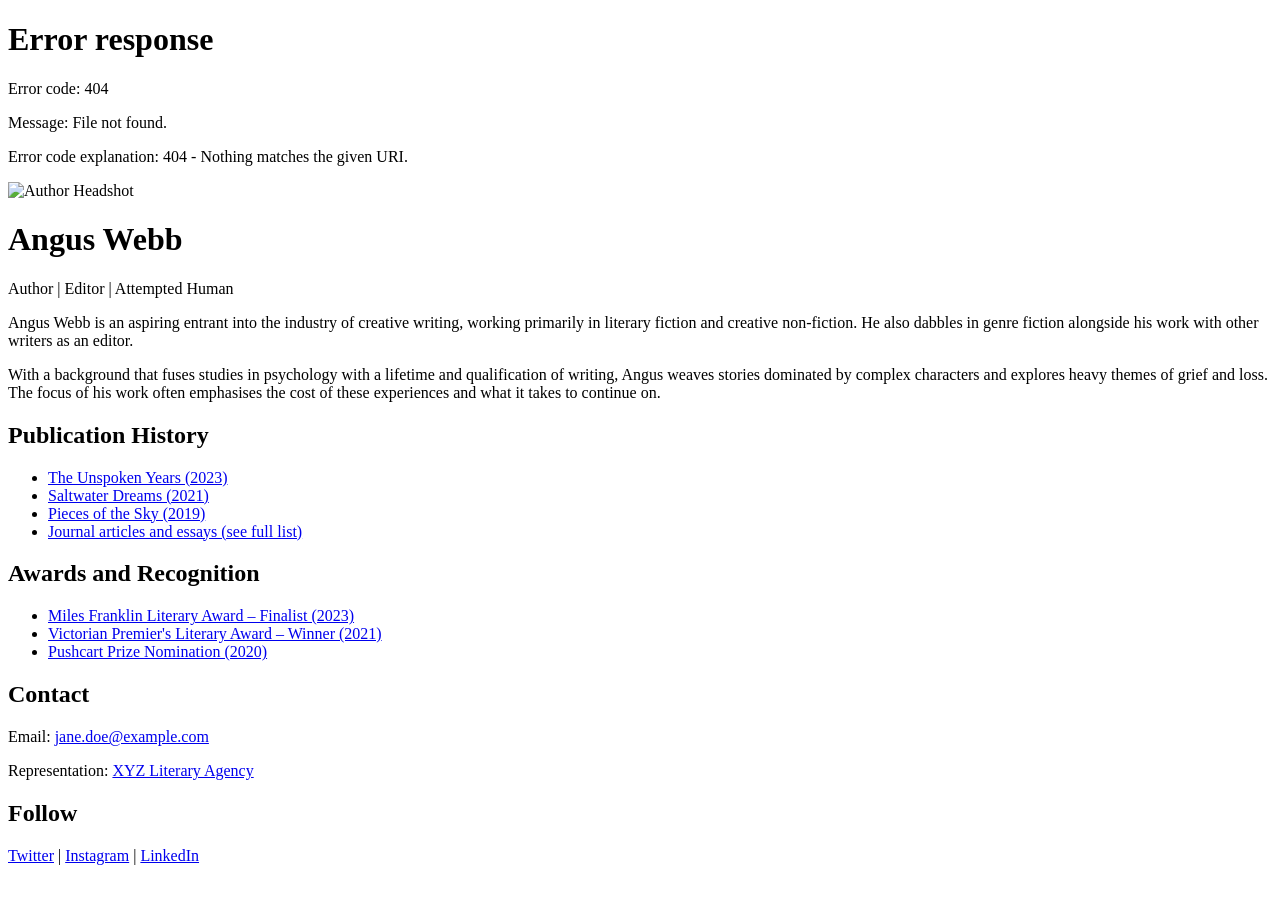
==== index.html @ ce6b9c89 "Update index.html" ====
<!DOCTYPE html>
<html lang="en">
  <head>
    <meta charset="UTF-8" />
    <meta name="viewport" content="width=device-width, initial-scale=1.0" />
    <!-- import fonts here -->

    <title>Author Website</title>
    <link rel="stylesheet" href="./style.css" />
  </head>
  
  <body>
      <!-- menu header -->
    <div id="header-placeholder"></div>
    <!-- load header -->
    <script>
      fetch("header.html")
        .then((res) => res.text())
        .then((html) => {
          document.getElementById("header-placeholder").innerHTML = html;
        });
    </script>

    <div class="container">
      <header>
        <!-- edit author headshot below -->
        <img
          src="./img/headshot.jpg"
          alt="Author Headshot"
        />
        <h1>Angus Webb</h1>
        <p>Author | Editor | Attempted Human</p>
      </header>

      <section class="bio">
        <!-- edit author bio below -->
        <p>
          Angus Webb is an aspiring entrant into the industry of creative writing, 
          working primarily in literary fiction and creative non-fiction. He also 
          dabbles in genre fiction alongside his work with other writers as an editor. 
        </p>
        <p>
          With a background that fuses studies in psychology with a lifetime and qualification 
          of writing, Angus weaves stories dominated by complex characters and explores 
          heavy themes of grief and loss. The focus of his work often emphasises the 
          cost of these experiences and what it takes to continue on.
        </p>
      </section>

      <section class="publications">
        <h2>Publication History</h2>
        <!-- edit author publications below, creating new list items -->
        <ul>
          <li><a href="#">The Unspoken Years (2023)</a></li>
          <li><a href="#">Saltwater Dreams (2021)</a></li>
          <li><a href="#">Pieces of the Sky (2019)</a></li>
          <li>
            <a href="./publications.html"
              >Journal articles and essays (see full list)</a
            >
          </li>
        </ul>
      </section>

      <section class="awards">
        <h2>Awards and Recognition</h2>
        <ul>
          <li>
            <a href="#">Miles Franklin Literary Award – Finalist (2023)</a>
          </li>
          <li>
            <a href="#">Victorian Premier's Literary Award – Winner (2021)</a>
          </li>
          <li><a href="#">Pushcart Prize Nomination (2020)</a></li>
        </ul>
      </section>

      <section class="contact">
        <h2>Contact</h2>
        <p>
          Email: <a href="mailto:jane.doe@example.com">jane.doe@example.com</a>
        </p>
        <p>Representation: <a href="#">XYZ Literary Agency</a></p>
      </section>

      <section class="socials">
        <h2>Follow</h2>
        <p>
          <a href="https://twitter.com/janedoe">Twitter</a> |
          <a href="https://instagram.com/janedoe">Instagram</a> |
          <a href="https://linkedin.com/in/janedoe">LinkedIn</a>
        </p>
      </section>
    </div>
  </body>
</html>
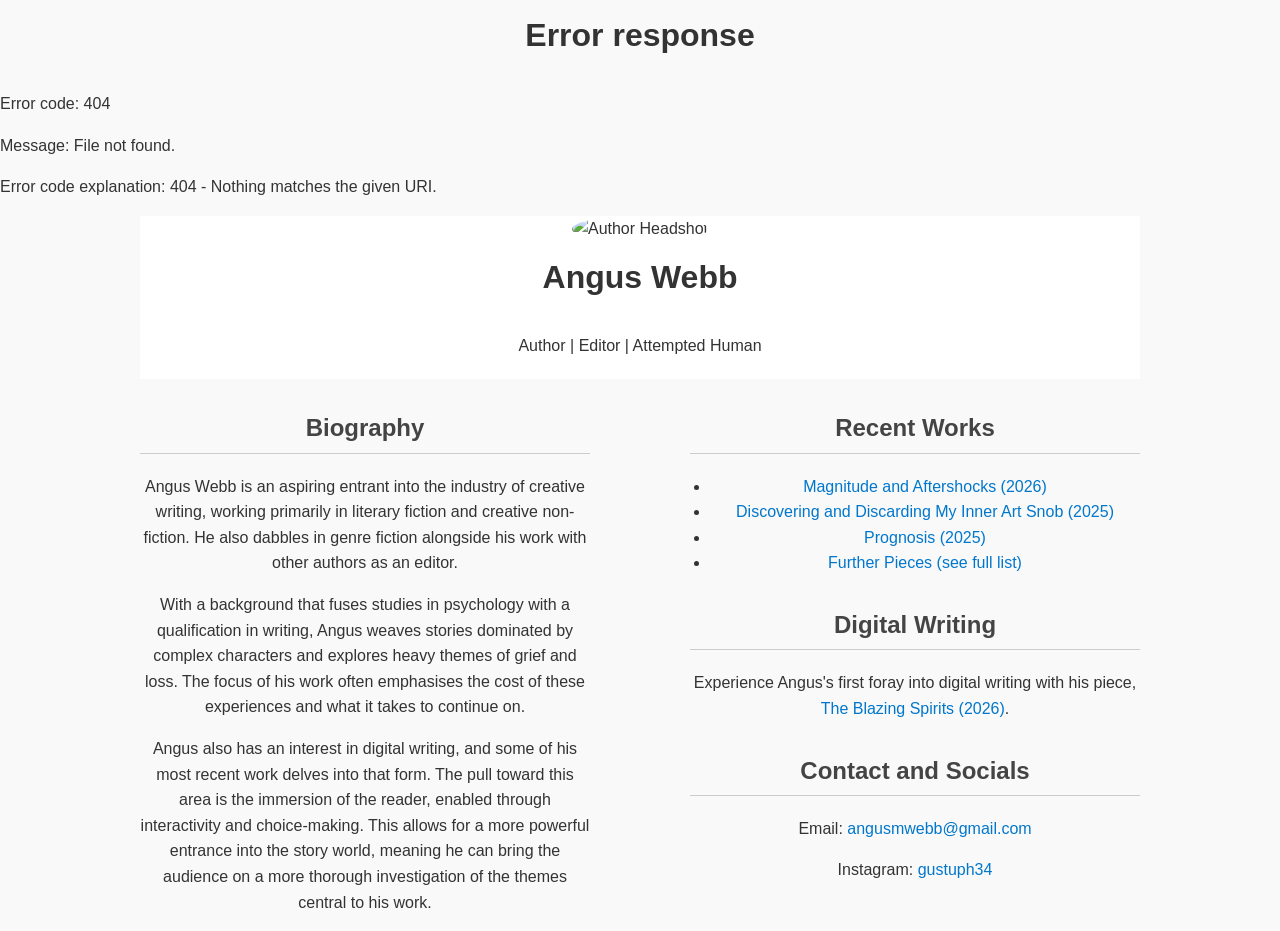
==== commit 874c67f1: "massive huge" ====
--- a/index.html
+++ b/index.html
@@ -25,72 +25,72 @@
       <header>
         <!-- edit author headshot below -->
         <img
-          src="./img/headshot.jpg"
+          src="./img/angus.JPG"
           alt="Author Headshot"
         />
         <h1>Angus Webb</h1>
         <p>Author | Editor | Attempted Human</p>
       </header>
+    </div>
+    <div class="wrapper">
+      <div class="column1">
+        <section class="bio">
+          <h2>Biography</h2>
+          <!-- edit author bio below -->
+          <p>
+            Angus Webb is an aspiring entrant into the industry of creative writing, 
+            working primarily in literary fiction and creative non-fiction. He also 
+            dabbles in genre fiction alongside his work with other authors as an editor. 
+          </p>
+          <p>
+            With a background that fuses studies in psychology with a qualification 
+            in writing, Angus weaves stories dominated by complex characters and explores 
+            heavy themes of grief and loss. The focus of his work often emphasises the 
+            cost of these experiences and what it takes to continue on.
+          </p>
+          <p>
+            Angus also has an interest in digital writing, and some of his most recent work 
+            delves into that form. The pull toward this area is the immersion of the reader, 
+            enabled through interactivity and choice-making. This allows for a more powerful 
+            entrance into the story world, meaning he can bring the audience on a more thorough 
+            investigation of the themes central to his work.
+          </p>
+        </section>
+      </div>
+      <div class="column2">
+        <section class="works">
+          <h2>Recent Works</h2>
+          <!-- edit author publications below, creating new list items -->
+          <ul>
+            <li><a href="#">Magnitude and Aftershocks (2026)</a></li>
+            <li><a href="#">Discovering and Discarding My Inner Art Snob (2025)</a></li>
+            <li><a href="#">Prognosis (2025)</a></li>
+            <li>
+              <a href="./work.html"
+                >Further Pieces (see full list)</a
+              >
+            </li>
+          </ul>
+        </section>
 
-      <section class="bio">
-        <!-- edit author bio below -->
+        <section class="digital">
+          <h2>Digital Writing</h2>
+          <p>
+            Experience Angus's first foray into digital writing with his piece, <a href="https://gustuph.github.io/digital-writing-haunt/">The Blazing Spirits (2026)</a>.
+          </p>
+        </section>
+
+        <section class="contact">
+        <h2>Contact and Socials</h2>
         <p>
-          Angus Webb is an aspiring entrant into the industry of creative writing, 
-          working primarily in literary fiction and creative non-fiction. He also 
-          dabbles in genre fiction alongside his work with other writers as an editor. 
+          Email: <a href="mailto:angusmwebb@gmail.com">angusmwebb@gmail.com</a>
         </p>
         <p>
-          With a background that fuses studies in psychology with a lifetime and qualification 
-          of writing, Angus weaves stories dominated by complex characters and explores 
-          heavy themes of grief and loss. The focus of his work often emphasises the 
-          cost of these experiences and what it takes to continue on.
+          Instagram: <a href="https://instagram.com/gustuph34" target="_blank">gustuph34</a>
         </p>
       </section>
-
-      <section class="publications">
-        <h2>Publication History</h2>
-        <!-- edit author publications below, creating new list items -->
-        <ul>
-          <li><a href="#">The Unspoken Years (2023)</a></li>
-          <li><a href="#">Saltwater Dreams (2021)</a></li>
-          <li><a href="#">Pieces of the Sky (2019)</a></li>
-          <li>
-            <a href="./publications.html"
-              >Journal articles and essays (see full list)</a
-            >
-          </li>
-        </ul>
-      </section>
-
-      <section class="awards">
-        <h2>Awards and Recognition</h2>
-        <ul>
-          <li>
-            <a href="#">Miles Franklin Literary Award – Finalist (2023)</a>
-          </li>
-          <li>
-            <a href="#">Victorian Premier's Literary Award – Winner (2021)</a>
-          </li>
-          <li><a href="#">Pushcart Prize Nomination (2020)</a></li>
-        </ul>
-      </section>
-
-      <section class="contact">
-        <h2>Contact</h2>
-        <p>
-          Email: <a href="mailto:jane.doe@example.com">jane.doe@example.com</a>
-        </p>
-        <p>Representation: <a href="#">XYZ Literary Agency</a></p>
-      </section>
-
-      <section class="socials">
-        <h2>Follow</h2>
-        <p>
-          <a href="https://twitter.com/janedoe">Twitter</a> |
-          <a href="https://instagram.com/janedoe">Instagram</a> |
-          <a href="https://linkedin.com/in/janedoe">LinkedIn</a>
-        </p>
-      </section>
+      </div>
+    </div>
     </div>
   </body>
 </html>
--- a/style.css
+++ b/style.css
@@ -0,0 +1,191 @@
+/* make comments within this syntax */
+
+body {
+  font-family: Arial, sans-serif;
+  line-height: 1.6;
+  margin: 0;
+  padding: 0;
+  background-color: #f9f9f9;
+  color: #333333;
+}
+
+header {
+  text-align: center;
+  width: 1000px;
+  padding-bottom: 5px;
+}
+
+.container {
+  max-width: 1000px;
+  margin: auto;
+  padding: 0px;
+  background-color: #ffffff;
+}
+
+header img {
+  width: 150px;
+  border-radius: 50%;
+}
+
+.wrapper {
+  margin: 0px auto;
+  width: 1000px;
+}
+
+.column1 {
+  float: left;
+  width: 450px;
+  text-align: center;
+  padding-right: 50px;
+}
+
+.column2 {
+  float: left;
+  width: 450px;
+  text-align: center;
+  padding-left: 50px;
+}
+
+h1 {
+  margin: 10px 0 5px;
+  text-align: center;
+  margin-bottom: 30px;
+}
+h2 {
+  color: #444444;
+  border-bottom: 1px solid #cccccc;
+  padding-bottom: 5px;
+  margin-top: 30px;
+}
+ul {
+  padding-left: 20px;
+}
+a {
+  color: #0077cc;
+  text-decoration: none;
+}
+a:hover {
+  text-decoration: underline;
+}
+
+.socials {
+  margin-top: 30px;
+}
+
+/* styling for publications.html */
+.container2 {
+  max-width: 1000px;
+  margin: auto;
+  padding: 20px;
+  background-color: #ffffff;
+}
+.article-grid {
+  display: grid;
+  grid-template-columns: repeat(auto-fit, minmax(280px, 1fr));
+  gap: 20px;
+}
+.article-card {
+  background: #fdfdfd;
+  border: 1px solid #dddddd;
+  border-radius: 8px;
+  overflow: hidden;
+  transition: transform 0.3s ease;
+}
+.article-card:hover {
+  transform: scale(1.02);
+}
+.article-image {
+  width: 100%;
+  height: 180px;
+  object-fit: cover;
+}
+.article-content {
+  padding: 15px;
+}
+.article-title {
+  font-size: 1.1em;
+  margin: 0 0 10px;
+}
+.article-title a {
+  text-decoration: none;
+  color: #0077cc;
+}
+.article-title a:hover {
+  text-decoration: underline;
+}
+.journal-name {
+  color: #666666;
+  font-size: 0.95em;
+}
+
+/* styling for header.html */
+.navbar {
+  width: 100%;
+  background-color: #333333;
+  color: white;
+  padding: 10px 10px;
+}
+.navbar nav {
+  display: flex;
+  flex-wrap: wrap;
+  gap: 0.75rem;
+}
+.navbar nav a:hover {
+  text-decoration: underline;
+}
+.spacer {
+  height: 20px;
+}
+    .gallery {
+      font-family: sans-serif;
+      margin: 0;
+      padding: 0;
+      background-color: #f9f9f9;
+      display: flex;
+      flex-direction: column;
+      align-items: center;
+    }
+
+    .feature-box {
+      display: flex;
+      flex-direction: column;
+      align-items: center;
+      background: white;
+      box-shadow: 0 2px 10px rgba(0, 0, 0, 0.1);
+      border-radius: 1rem;
+      max-width: 800px;
+      padding: 2rem;
+      margin: 2rem;
+      text-align: center;
+    }
+    .feature-box img {
+      width: 100%;
+      max-height: 400px;
+      object-fit: cover;
+      border-radius: 1rem;
+      margin-bottom: 1.5rem;
+    }
+    .feature-box h2 {
+      margin-bottom: 1rem;
+    }
+    .feature-box p {
+      margin-bottom: 1rem;
+    }
+    .nav-buttons {
+      display: flex;
+      justify-content: space-between;
+      width: 100%;
+      max-width: 800px;
+      margin-top: 1rem;
+    }
+    .nav-buttons button {
+      background-color: #333333;
+      color: white;
+      border: none;
+      padding: 0.75rem 1.5rem;
+      border-radius: 0.5rem;
+      cursor: pointer;
+    }
+    .nav-buttons button:hover {
+      background-color: #555555;
+    }
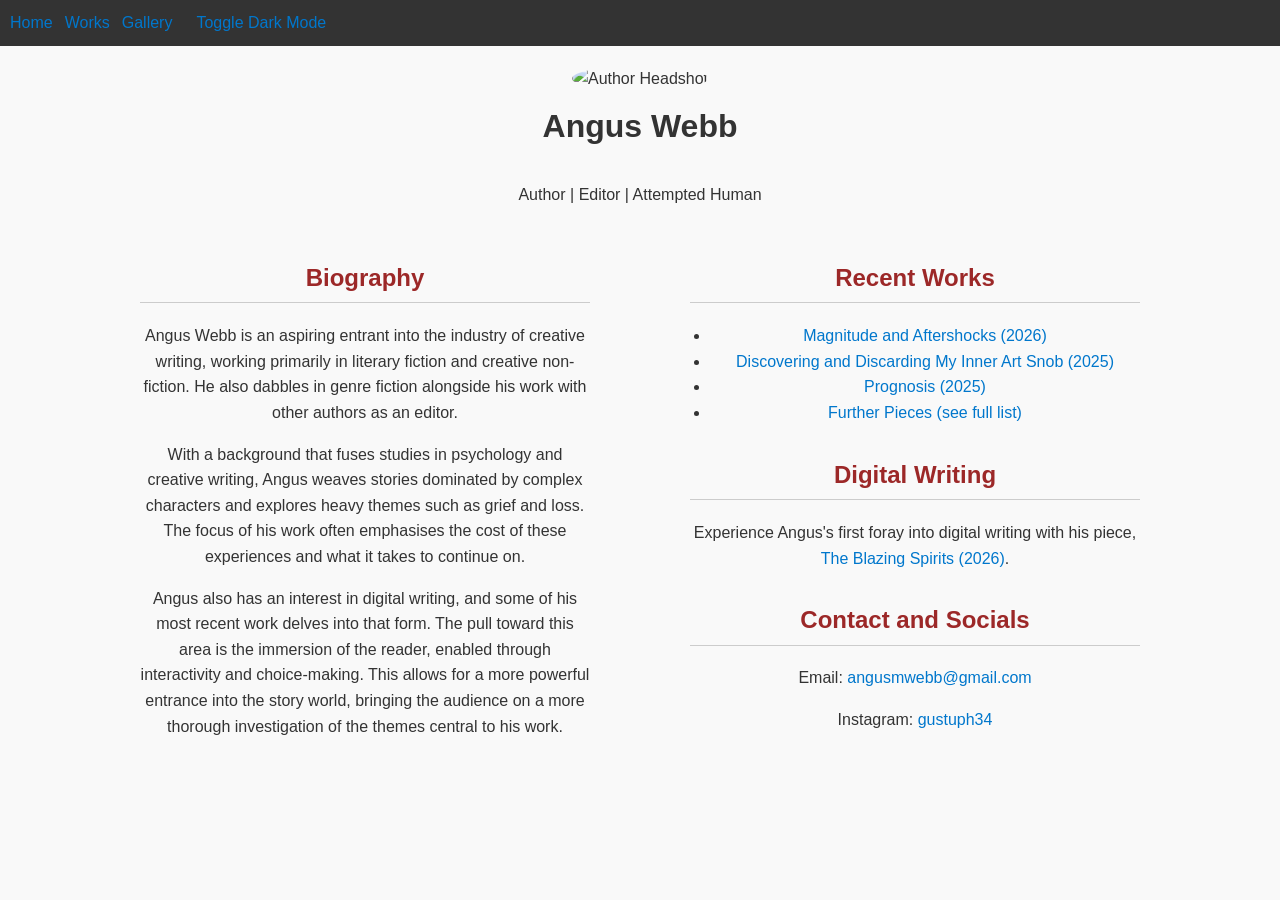
==== commit 4b610b03: "Changes" ====
--- a/index.html
+++ b/index.html
@@ -5,7 +5,7 @@
     <meta name="viewport" content="width=device-width, initial-scale=1.0" />
     <!-- import fonts here -->
 
-    <title>Author Website</title>
+    <title>Angus WebbSite</title>
     <link rel="stylesheet" href="./style.css" />
   </head>
   
@@ -20,7 +20,14 @@
           document.getElementById("header-placeholder").innerHTML = html;
         });
     </script>
-
+    <script>
+    function myFunction() {
+      var element = document.body;
+      element.classList.toggle("dark-mode");
+      var element = document.querySelector("header");
+      element.classList.toggle("dark-mode");
+    }
+    </script>
     <div class="container">
       <header>
         <!-- edit author headshot below -->
@@ -43,16 +50,16 @@
             dabbles in genre fiction alongside his work with other authors as an editor. 
           </p>
           <p>
-            With a background that fuses studies in psychology with a qualification 
-            in writing, Angus weaves stories dominated by complex characters and explores 
-            heavy themes of grief and loss. The focus of his work often emphasises the 
+            With a background that fuses studies in psychology and creative 
+            writing, Angus weaves stories dominated by complex characters and explores 
+            heavy themes such as grief and loss. The focus of his work often emphasises the 
             cost of these experiences and what it takes to continue on.
           </p>
           <p>
             Angus also has an interest in digital writing, and some of his most recent work 
             delves into that form. The pull toward this area is the immersion of the reader, 
             enabled through interactivity and choice-making. This allows for a more powerful 
-            entrance into the story world, meaning he can bring the audience on a more thorough 
+            entrance into the story world, bringing the audience on a more thorough 
             investigation of the themes central to his work.
           </p>
         </section>
@@ -62,9 +69,9 @@
           <h2>Recent Works</h2>
           <!-- edit author publications below, creating new list items -->
           <ul>
-            <li><a href="#">Magnitude and Aftershocks (2026)</a></li>
-            <li><a href="#">Discovering and Discarding My Inner Art Snob (2025)</a></li>
-            <li><a href="#">Prognosis (2025)</a></li>
+            <li><a href="Magnitude and Aftershocks (2026).html">Magnitude and Aftershocks (2026)</a></li>
+            <li><a href="Discovering and Discarding My Inner Art Snob (2025).html">Discovering and Discarding My Inner Art Snob (2025)</a></li>
+            <li><a href="Prognosis (2025).html">Prognosis (2025)</a></li>
             <li>
               <a href="./work.html"
                 >Further Pieces (see full list)</a
--- a/style.css
+++ b/style.css
@@ -1,5 +1,4 @@
 /* make comments within this syntax */
-
 body {
   font-family: Arial, sans-serif;
   line-height: 1.6;
@@ -9,10 +8,17 @@
   color: #333333;
 }
 
+.dark-mode {
+  background-color: rgb(30, 36, 51);
+  color: aliceblue;
+}
+
 header {
   text-align: center;
   width: 1000px;
   padding-bottom: 5px;
+  background-color: #f9f9f9;
+  color:#333333;
 }
 
 .container {
@@ -52,7 +58,7 @@
   margin-bottom: 30px;
 }
 h2 {
-  color: #444444;
+  color: #9c2828;
   border-bottom: 1px solid #cccccc;
   padding-bottom: 5px;
   margin-top: 30px;
@@ -72,12 +78,16 @@
   margin-top: 30px;
 }
 
+.container3 {
+  max-width: 75%;
+  margin: auto;
+  padding: 20px;
+}
 /* styling for publications.html */
 .container2 {
   max-width: 1000px;
   margin: auto;
   padding: 20px;
-  background-color: #ffffff;
 }
 .article-grid {
   display: grid;
@@ -93,11 +103,6 @@
 }
 .article-card:hover {
   transform: scale(1.02);
-}
-.article-image {
-  width: 100%;
-  height: 180px;
-  object-fit: cover;
 }
 .article-content {
   padding: 15px;
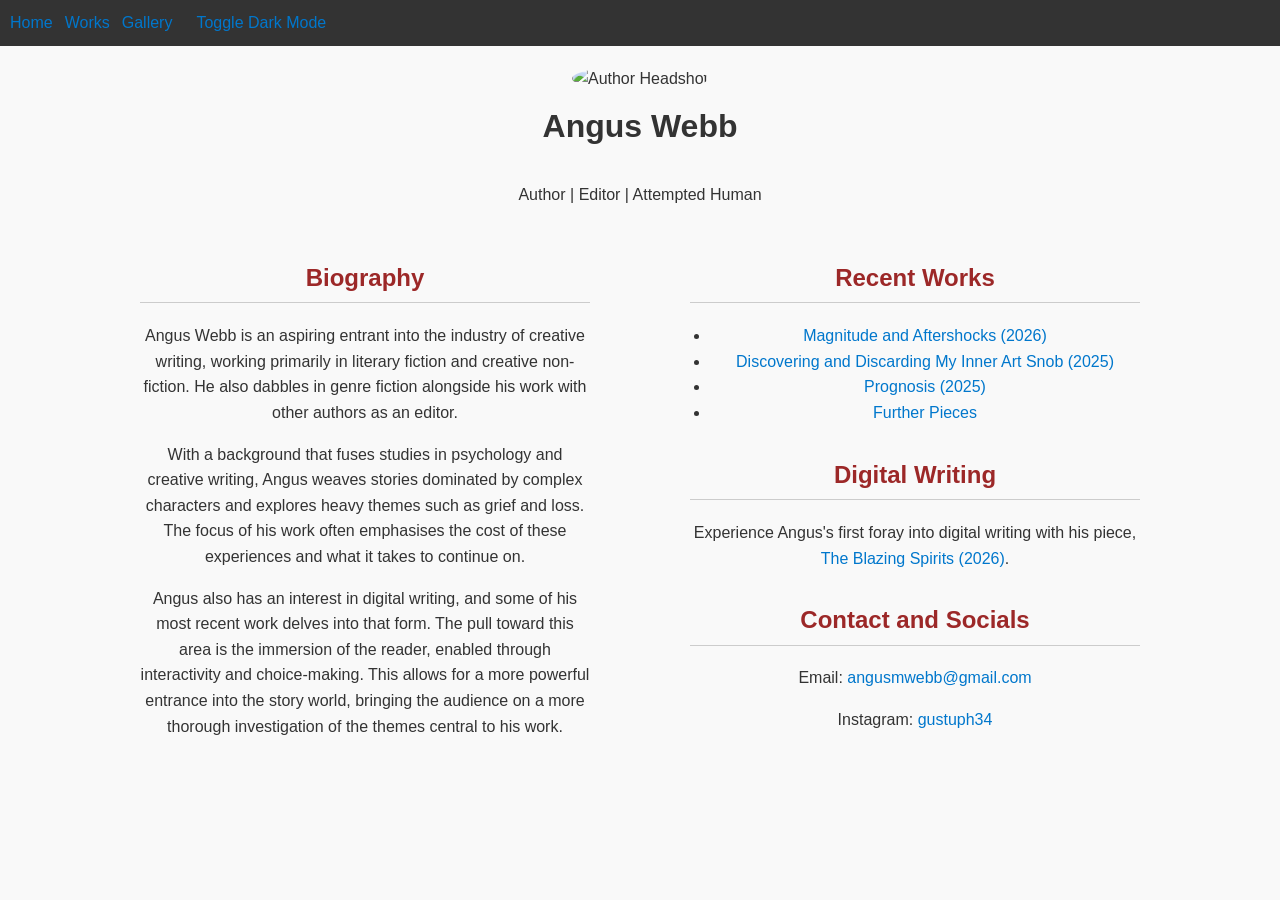
==== commit 42a65943: "Final Final" ====
--- a/index.html
+++ b/index.html
@@ -4,8 +4,16 @@
     <meta charset="UTF-8" />
     <meta name="viewport" content="width=device-width, initial-scale=1.0" />
     <!-- import fonts here -->
-
-    <title>Angus WebbSite</title>
+      <link rel="preconnect" href="https://fonts.googleapis.com">
+      <link rel="preconnect" href="https://fonts.gstatic.com" crossorigin>
+      <link href="https://fonts.googleapis.com/css2?family=Lato:ital,wght@0,100;0,300;0,400;0,700;0,900;1,100;1,300;1,400;1,700;1,900&family=Roboto:ital,wght@0,100..900;1,100..900&display=swap" rel="stylesheet">
+      <link rel="preconnect" href="https://fonts.googleapis.com">
+      <link rel="preconnect" href="https://fonts.gstatic.com" crossorigin>
+      <link href="https://fonts.googleapis.com/css2?family=Nunito:ital,wght@0,200..1000;1,200..1000&display=swap" rel="stylesheet">
+      <link rel="preconnect" href="https://fonts.googleapis.com">
+      <link rel="preconnect" href="https://fonts.gstatic.com" crossorigin>
+      <link href="https://fonts.googleapis.com/css2?family=Montserrat:ital,wght@0,100..900;1,100..900&display=swap" rel="stylesheet">
+      <title>Angus WebbSite</title>
     <link rel="stylesheet" href="./style.css" />
   </head>
   
@@ -69,12 +77,12 @@
           <h2>Recent Works</h2>
           <!-- edit author publications below, creating new list items -->
           <ul>
-            <li><a href="Magnitude and Aftershocks (2026).html">Magnitude and Aftershocks (2026)</a></li>
-            <li><a href="Discovering and Discarding My Inner Art Snob (2025).html">Discovering and Discarding My Inner Art Snob (2025)</a></li>
-            <li><a href="Prognosis (2025).html">Prognosis (2025)</a></li>
+            <li><a href="magnitude-and-aftershocks-(2026).html">Magnitude and Aftershocks (2026)</a></li>
+            <li><a href="discovering-and-discarding-my-inner-art-snob-(2025).html">Discovering and Discarding My Inner Art Snob (2025)</a></li>
+            <li><a href="prognosis-(2025).html">Prognosis (2025)</a></li>
             <li>
               <a href="./work.html"
-                >Further Pieces (see full list)</a
+                >Further Pieces</a
               >
             </li>
           </ul>
@@ -83,7 +91,7 @@
         <section class="digital">
           <h2>Digital Writing</h2>
           <p>
-            Experience Angus's first foray into digital writing with his piece, <a href="https://gustuph.github.io/digital-writing-haunt/">The Blazing Spirits (2026)</a>.
+            Experience Angus's first foray into digital writing with his piece, <a href="https://s3842697.github.io/haunted-screen/">The Blazing Spirits (2026)</a>.
           </p>
         </section>
 
